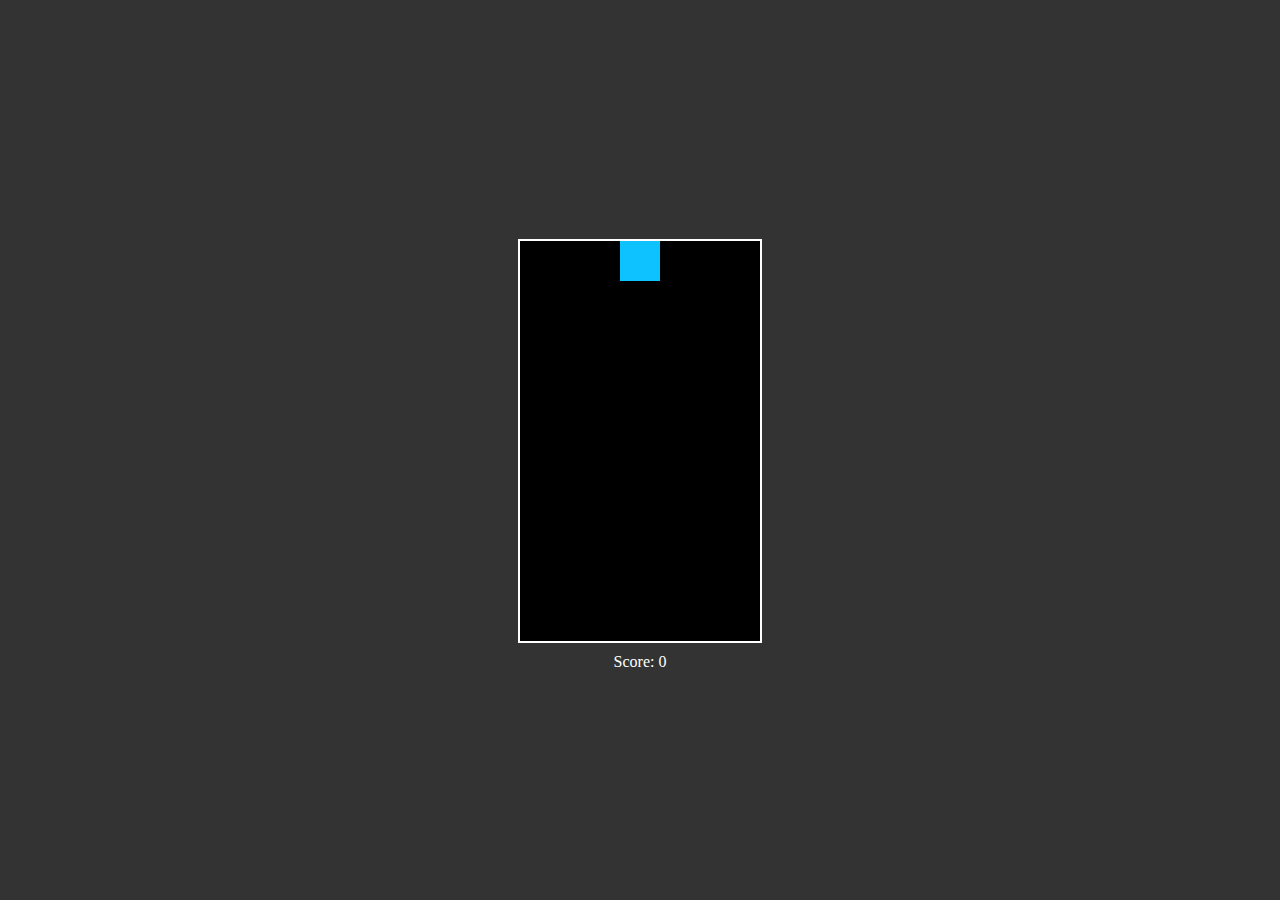
==== index.html @ b5e6bdd4 "Add files via upload" ====
<!DOCTYPE html>
<html lang="en">
<head>
<meta charset="UTF-8">
<meta name="viewport" content="width=device-width, initial-scale=1.0">
<title>Tetris Game</title>
<link rel="stylesheet" href="styles.css">
</head>
<body>
<div class="game-container">
  <canvas id="tetris" width="240" height="400"></canvas>
  <!-- <canvas id="tetris" width="360" height="600"></canvas> -->
  <div>
    Score: <span id="score">0</span>
  </div>
</div>
<script src="game.js"></script>
</body>
</html>
---- styles.css ----
body {
    background: #333;
    display: flex;
    justify-content: center;
    align-items: center;
    height: 100vh;
    margin: 0;
  }
  
  .game-container {
    display: flex;
    flex-direction: column;
    align-items: center;
  }
  
  canvas {
    border: 2px solid white;
  }
  
  div {
    color: white;
    margin-top: 10px;
  }
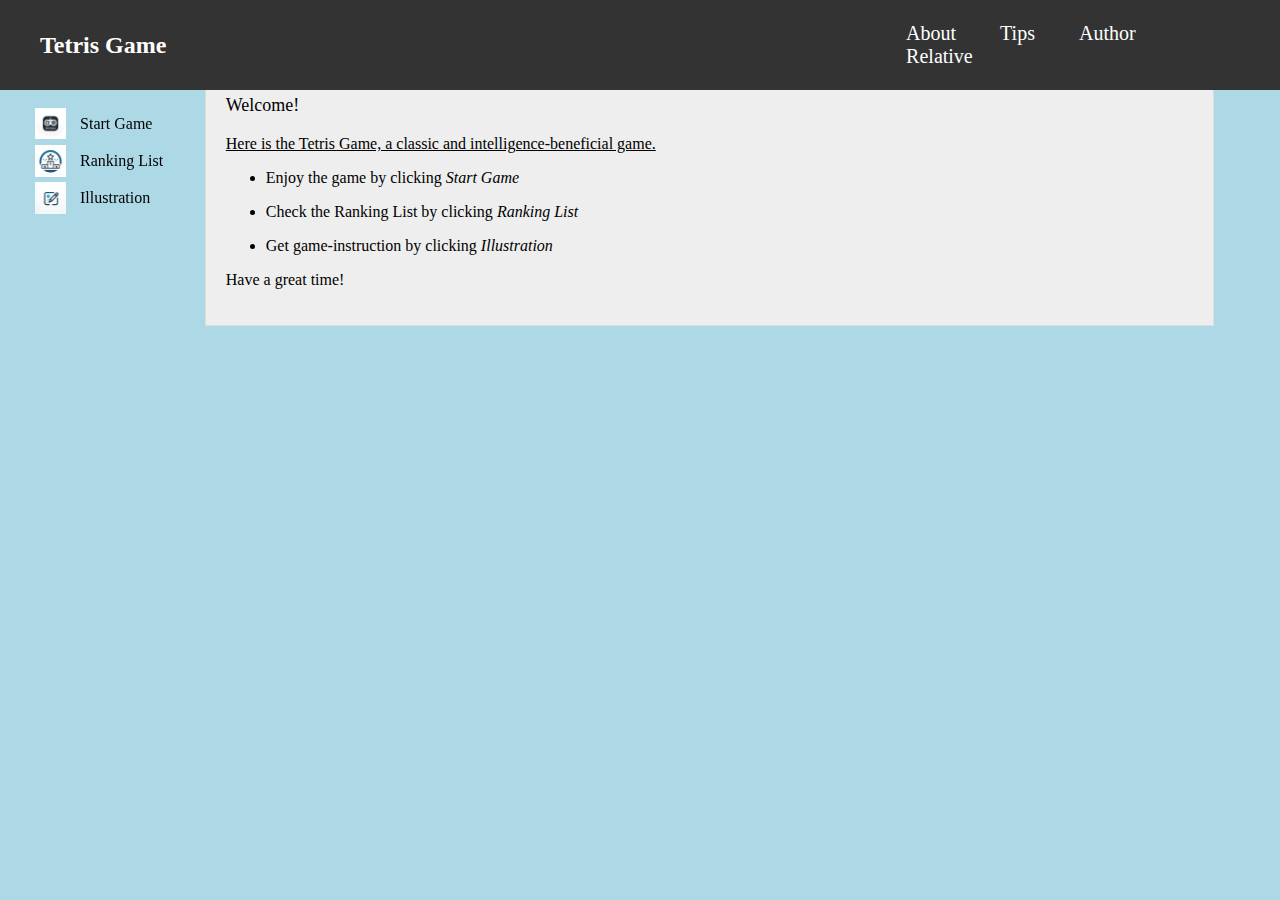
==== commit 382b1768: "Update and rename Tetris.html to index.html" ====
--- a/index.html
+++ b/index.html
@@ -1,19 +1,134 @@
 <!DOCTYPE html>
 <html lang="en">
+
 <head>
-<meta charset="UTF-8">
-<meta name="viewport" content="width=device-width, initial-scale=1.0">
-<title>Tetris Game</title>
-<link rel="stylesheet" href="styles.css">
+  <meta charset="UTF-8">
+  <meta name="viewport" content="width=device-width, initial-scale=1.0">
+  <title>Tetris Game</title>
+  <link rel="stylesheet" href="styles.css">
 </head>
+
 <body>
-<div class="game-container">
-  <canvas id="tetris" width="240" height="400"></canvas>
-  <!-- <canvas id="tetris" width="360" height="600"></canvas> -->
-  <div>
-    Score: <span id="score">0</span>
+
+  <div id="all">
+    <header>
+      <div class="title">
+        <h1 id="home">Tetris Game</h1>
+        <div class="explain">
+          <p>A timeless puzzle where falling blocks create a symphony of strategic alignment.</p>
+        </div>
+      </div>
+      <nav>
+        <a id="About" href="https://tetris.com">About</a>
+        <a id="Tips" href="#tips">Tips</a>
+        <a id="Author" href="#author">Author</a>
+        <a id="Relative" href="#relative">Relative</a>
+      </nav>
+    </header>
+
+    <aside>
+      <div id="StartGame"><a href="#start-game"><img src="./StartGame.png">
+          <p>Start Game</p>
+        </a></div>
+      <div id="RankingList"><a href="#ranking-list"><img src="./RankingList.png">
+          <p>Ranking List</p>
+        </a></div>
+      <div id="Illustration"><a href="#illustration"><img src="./Illustration.png">
+          <p>Illustration</p>
+        </a></div>
+    </aside>
+
+    <main>
+
+      <section id="initial">
+        <div class="page-title">Welcome!</div>
+        <div id="slogan">
+          <p>Here is the Tetris Game, a classic and intelligence-beneficial game.</p>
+        </div>
+        <div id="instruction">
+          <ul>
+            <li>
+              <p>Enjoy the game by clicking <em>Start Game</em></p>
+            </li>
+            <li>
+              <p>Check the Ranking List by clicking <em>Ranking List</em></p>
+            </li>
+            <li>
+              <p>Get game-instruction by clicking <em>Illustration</em></p>
+            </li>
+          </ul>
+        </div>
+        <div id="luck">
+          <p>Have a great time!</p>
+        </div>
+      </section>
+
+      <section id="game">
+        <div class="page-title">Configure your game</div>
+
+        <form id="gameSettingsForm">
+          <label for="difficulty">Difficulty:</label>
+          <select id="difficulty" name="difficulty">
+            <option value="easy">easy</option>
+            <option value="medium" selected>medium</option>
+            <option value="hard">hard</option>
+          </select>
+
+          <div id="colorDisplay"></div>
+
+          <label for="colorSet">Color Set:</label>
+          <select id="colorSet" name="colorSet">
+            <option value="set1" selected>set1</option>
+            <option value="set2">set2</option>
+            <option value="set3">set3</option>
+          </select>
+
+          <div id="btn">
+            <button type="submit" id="startGameButton">Start Game</button>
+            <button type="button" id="resetButton">Reset Configuration</button>
+          </div>
+
+        </form>
+
+        <!-- 帮我设计一个表单，要求提供HTML、CSS、JS代码，表单要求如下： -->
+      </section>
+
+      <section id="list">
+        <div class="page-title">Ranking List</div>
+        <select id="difficultySelector" onchange="updateLeaderboard()">
+          <option value="hard">Hard</option>
+          <option value="medium">Medium</option>
+          <option value="easy">Easy</option>
+        </select>
+
+        <div id="leaderboard"></div>
+      </section>
+      <section id="ins">
+        <div class="page-title">Illustration</div>
+      </section>
+      <section id="tips">
+        <div class="page-title">Tips</div>
+      </section>
+      <section id="author">
+        <div class="page-title">Author</div>
+      </section>
+      <section id="relative">
+        <div class="page-title">Relative</div>
+      </section>
+    </main>
+
   </div>
-</div>
-<script src="game.js"></script>
+  <div id="game-screen">
+    <div id="game-container">
+      <canvas id="tetris" width="240" height="400"></canvas>
+      <!-- <canvas id="tetris" width="360" height="600"></canvas> -->
+      <div>
+        Score: <span id="score">0</span>
+      </div>
+      <button type="button" id="exit">Exit</button>
+    </div>
+  </div>
+  <script src="game.js"></script>
 </body>
+
 </html>
--- a/styles.css
+++ b/styles.css
@@ -1,24 +1,375 @@
+/* Reset some basic elements */
+body,
+h1,
+nav,
+main,
+section {
+  margin: 0;
+  padding: 0;
+}
+
 body {
-    background: #333;
-    display: flex;
-    justify-content: center;
-    align-items: center;
-    height: 100vh;
-    margin: 0;
-  }
-  
-  .game-container {
-    display: flex;
-    flex-direction: column;
-    align-items: center;
-  }
-  
-  canvas {
-    border: 2px solid white;
-  }
-  
-  div {
-    color: white;
-    margin-top: 10px;
-  }
-  +  background: #ADD8E6;
+}
+
+.game-mode {
+  background: #333;
+  display: flex;
+  justify-content: center;
+  align-items: center;
+  height: 100vh;
+  margin: 0;
+}
+
+/* Style for the header */
+header {
+  background-color: #333;
+  color: white;
+  padding: 10px 40px;
+  position: fixed;
+  top: 0;
+  width: 100%;
+  height: 10%;
+  display: flex;
+  justify-content: space-between;
+  align-items: center;
+  box-sizing: border-box;
+}
+
+header .title {
+  position: relative;
+  width: 70%;
+}
+
+/* Style for the main title */
+header .title h1 {
+  float: left;
+  font-size: 24px;
+  display: block;
+  z-index: 1;
+  cursor: default;
+}
+
+header .title .explain {
+  position: absolute;
+  left: -80%;
+  opacity: 0;
+  top: 0;
+  height: 100%;
+  line-height: 15%;
+  cursor: default;
+  /* 用于垂直居中文本 */
+  text-align: center;
+  transition: left 0.5s ease, opacity 0.5s cubic-bezier(0, 0, 0, 1);
+  /* 平滑过渡效果 */
+}
+
+header .title:hover .explain {
+  opacity: 1;
+  left: 20%;
+  transition: left 0.5s ease, opacity 0.5s cubic-bezier(1, 0, 1, 1);
+}
+
+/* Style for the navigation menu */
+nav a {
+  color: white;
+  text-decoration: none;
+  margin-left: 40px;
+  font-size: 20px;
+}
+
+nav a:hover {
+  text-decoration: underline;
+}
+
+/* Style for the sidebar */
+aside {
+  position: fixed;
+  top: 12%;
+  /* Adjust the value to the height of your header */
+  left: 0;
+  width: 15%;
+}
+
+aside div {
+  background: #ADD8E6;
+  width: 100%;
+  margin-bottom: 3%;
+  transition: border-radius 0.3s ease;
+  /* 平滑过渡效果 */
+}
+
+aside a img {
+  margin-right: 5px;
+  /* 在图片和文本之间添加一些空间 */
+  vertical-align: middle;
+  width: 20%;
+  height: 20%;
+  display: inline;
+}
+
+aside a p {
+  margin-left: 5px;
+  /* 在图片和文本之间添加一些空间 */
+  vertical-align: middle;
+  display: inline;
+  font-size: 16px;
+
+}
+
+aside a {
+  display: block;
+  text-decoration: none;
+  color: black;
+  /* 或者您喜欢的任何颜色 */
+  padding-left: 18%;
+}
+
+aside div:hover {
+  border-radius: 20px;
+  border: 1px solid red;
+  background-color: white;
+
+}
+
+aside div:hover p {
+  color: red;
+  font-size: 18px;
+
+}
+
+/* Main content styles */
+main {
+  padding-top: 5%;
+  /* Adjust the value to the height of your header */
+  padding-left: 16%;
+  /* Adjust the value to match your sidebar's width if needed */
+}
+
+section {
+  padding: 20px;
+  margin: 10px 0;
+  background: #eee;
+  border: 1px solid #ddd;
+  display: none;
+  width: 90%;
+  height: 100%;
+}
+
+#initial {
+  display: block;
+}
+
+#initial #slogan {
+  font-size: 16px;
+  text-decoration: underline;
+}
+
+.page-title {
+  font-size: 18px;
+  margin-bottom: 2%;
+}
+
+#gameSettingsForm {
+  background-color: #f4f4f4;
+  padding: 20px;
+  border-radius: 5px;
+  box-shadow: 0 2px 4px rgba(0, 0, 0, 0.2);
+}
+
+#gameSettingsForm label {
+  display: block;
+  margin-bottom: 1%;
+}
+
+#gameSettingsForm select {
+  width: 20%;
+  padding: 8px;
+  border-radius: 4px;
+  border: 1px solid #ddd;
+  margin-bottom: 2%;
+  font-size: 16px;
+}
+
+#gameSettingsForm button {
+  padding: 10px 15px;
+  margin-right: 10px;
+  border: none;
+  font-size: 16px;
+  cursor: pointer;
+  transition: background-color 0.3s, box-shadow 0.3s, transform 0.3s;
+  border-radius: 5px;
+}
+
+/* 蓝色主题按钮 */
+#startGameButton {
+  background-color: #007bff;
+  color: white;
+}
+
+#startGameButton:hover {
+  background-color: #006de1;
+}
+
+#startGameButton:active {
+  background-color: #005ebd;
+  box-shadow: 0 2px #666;
+  transform: translateY(2px);
+}
+
+/* 白色主题按钮 */
+#resetButton {
+  background-color: white;
+  color: black;
+  border: 1px solid #ddd;
+}
+
+#resetButton:hover {
+  background-color: #F08080;
+}
+
+#resetButton:active {
+  background-color: #f6402b;
+  box-shadow: 0 2px #666;
+  transform: translateY(2px);
+}
+
+#gameSettingsForm #btn {
+  margin-top: 1%;
+}
+
+#colorDisplay {
+  width: 180px;
+  height: 20px;
+  position: absolute;
+  display: flex;
+  left: 35%;
+  top: 43%;
+  flex-wrap: wrap;
+}
+
+.colorBox {
+  width: 20px;
+  height: 20px;
+  margin: 1px;
+  border: 1px solid #ddd;
+  box-shadow: 0 2px 4px rgba(0, 0, 0, 0.1);
+}
+
+#leaderboard {
+  margin-top: 20px;
+}
+
+.leaderboard-table {
+  width: 100%;
+  border-collapse: collapse;
+}
+
+.leaderboard-table th,
+.leaderboard-table td {
+  border: 1px solid #ddd;
+  padding: 8px;
+  text-align: left;
+}
+
+.leaderboard-table th {
+  background-color: #f2f2f2;
+}
+
+.difficulty-hard .leaderboard-table th {
+  background-color: #ff4d4d;
+  /* 红色 */
+}
+
+.difficulty-medium .leaderboard-table th {
+  background-color: #4d79ff;
+  /* 蓝色 */
+}
+
+.difficulty-easy .leaderboard-table th {
+  background-color: #4dff4d;
+  /* 绿色 */
+}
+
+#difficultySelector {
+  width: 20%;
+  padding: 8px;
+  border-radius: 4px;
+  border: 1px solid #ddd;
+  font-size: 16px;
+}
+
+
+
+
+
+
+
+
+
+
+
+
+
+
+
+
+
+
+
+
+#game-screen {
+  background: #333;
+  /* display: flex; */
+  display: none;
+  justify-content: center;
+  align-items: center;
+  height: 100vh;
+  margin: 0;
+}
+
+#exit {
+  background-color: white;
+  color: black;
+  border: 1px solid #ddd;
+  padding: 5px 10px;
+  margin-top: 10px;
+  margin-right: 10px;
+  border: none;
+  font-size: 16px;
+  cursor: pointer;
+  transition: background-color 0.3s, box-shadow 0.3s, transform 0.3s;
+  border-radius: 5px;
+}
+
+#exit:hover {
+  background-color: #F08080;
+}
+
+#exit:active {
+  background-color: #f6402b;
+  box-shadow: 0 2px #666;
+  transform: translateY(2px);
+}
+
+#game-container {
+  display: flex;
+  /* display: none; */
+  flex-direction: column;
+  align-items: center;
+}
+
+#game-container div {
+  margin-top: 10px;
+  font-size: 18px;
+  color: white;
+}
+
+#tetris {
+  border: 2px solid white;
+}
+
+#score {
+  color: white;
+  margin-top: 10px;
+}